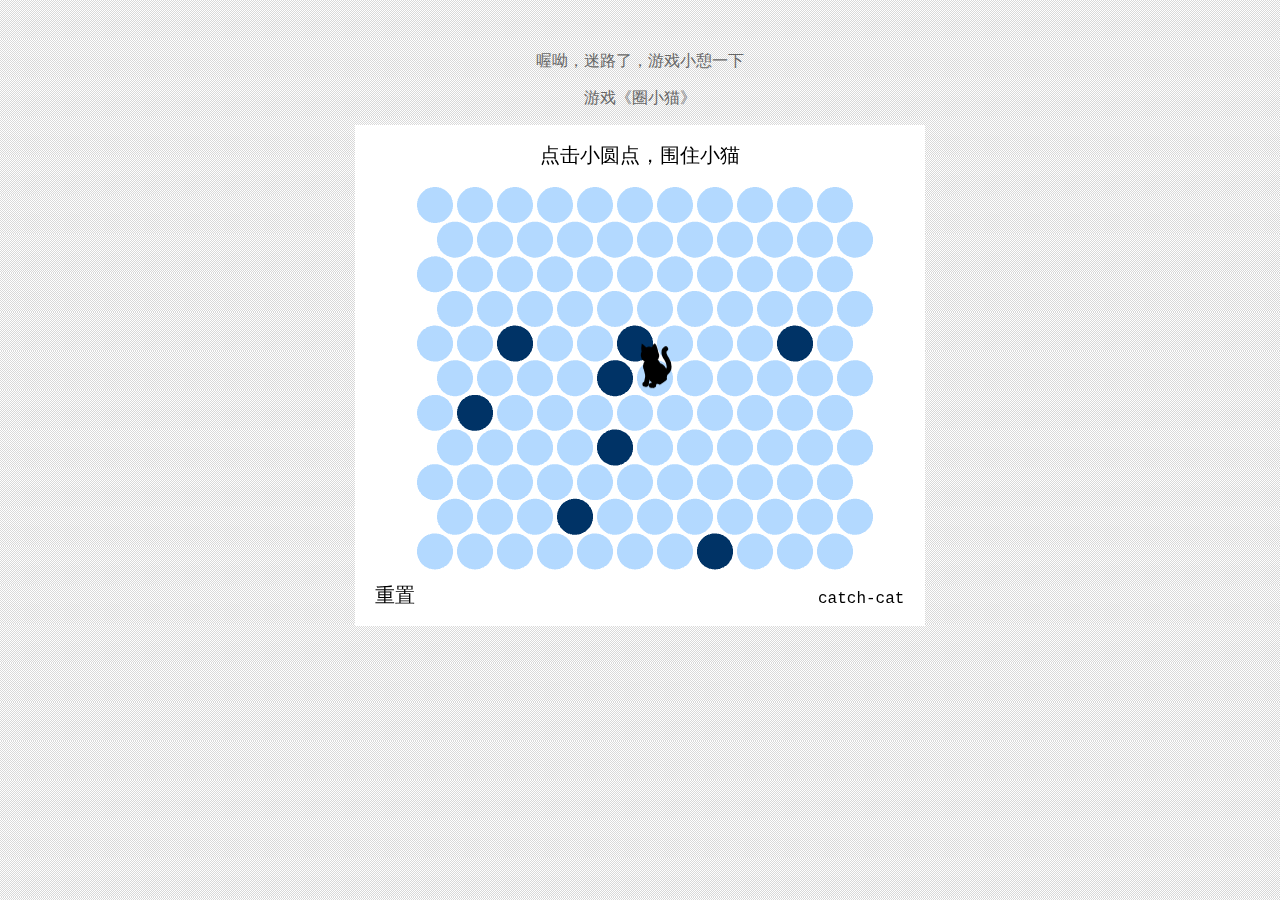
==== static/tools/cat/index.html @ 5bb0d31a "feature(blog): Hugo Blog 初始化" ====
<!DOCTYPE html>
<html lang="en">
<head>
    <meta charset="UTF-8">
    <meta name="viewport" content="width=device-width, initial-scale=1.0">
    <title>游戏《圈小猫》</title>

    <style type="text/css">
        body {
            margin: 0px;
            background-color: #000000
        }

        body {
            color: #ffffff;
            font-family: Comic Sans MS;
            background-image: url(bg.jpg);
            background-repeat: repeat;
            background-color: #d9d9d9;
        }

        td {
            color: #ffffff;
            font-family: Comic Sans MS
        }

        th {
            color: #ffffff;
            font-family: Comic Sans MS
        }

        .style6 {
            font-weight: bold;
            font-size: 12px
        }

        .style7 {
            font-size: 18px
        }

        .style8 {
            font-size: 12px
        }

        .style9 {
            font-size: 24px;
            font-family: "楷体_GB2312"
        }

        .style10 {
            color: #ff0000
        }

        body,
        td,
        th {
            color: #666;
        }

        a {
            font-family: Arial, Helvetica, sans-serif;
            font-size: 18px;
            color: #666;
        }

        a:link {
            text-decoration: none;
            color: #06F;
        }

        a:visited {
            text-decoration: none;
            color: #09F;
        }

        a:hover {
            text-decoration: none;
            color: #09F;
        }

        a:active {
            text-decoration: none;
            color: #09F;
        }
    </style>

</head>
<body>
    <div align="center" style="margin-top: 4%;">
        <p>喔呦，迷路了，游戏小憩一下</p>
        <p><font size="3" face="黑体">游戏《圈小猫》</font></p>
        <p></p>
      
        <div id="catch-the-cat"></div>

        <script type="text/javascript" src="js/phaser.min.js"></script>
        <script type="text/javascript" src="js/catch-the-cat.js"></script>
        <script type="text/javascript">
            window.game = new CatchTheCatGame({ w: 11, h: 11, r: 20, 
                backgroundColor: 16777215, parent: "catch-the-cat", 
                statusBarAlign: "center", credit: "catch-cat" });
        </script>
    </div>
</body>
</html>
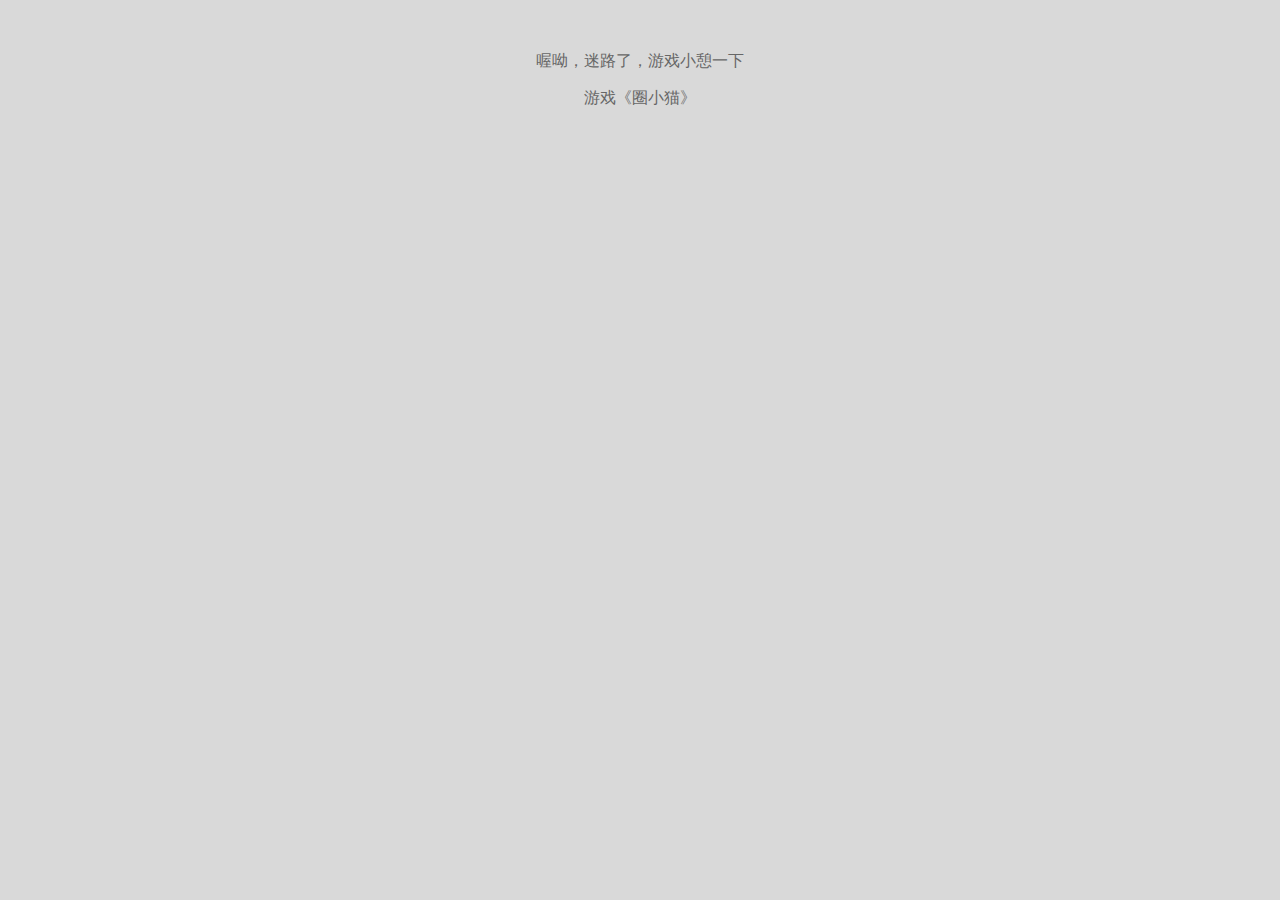
==== commit 3f113b03: "blog getting-start" ====
--- a/static/tools/cat/index.html
+++ b/static/tools/cat/index.html
@@ -14,7 +14,7 @@
         body {
             color: #ffffff;
             font-family: Comic Sans MS;
-            background-image: url(bg.jpg);
+            background-image: url(/tools/cat/bg.jpg);
             background-repeat: repeat;
             background-color: #d9d9d9;
         }
@@ -93,8 +93,8 @@
       
         <div id="catch-the-cat"></div>
 
-        <script type="text/javascript" src="js/phaser.min.js"></script>
-        <script type="text/javascript" src="js/catch-the-cat.js"></script>
+        <script type="text/javascript" src="/tools/cat/js/phaser.min.js"></script>
+        <script type="text/javascript" src="/tools/cat/js/catch-the-cat.js"></script>
         <script type="text/javascript">
             window.game = new CatchTheCatGame({ w: 11, h: 11, r: 20, 
                 backgroundColor: 16777215, parent: "catch-the-cat", 
